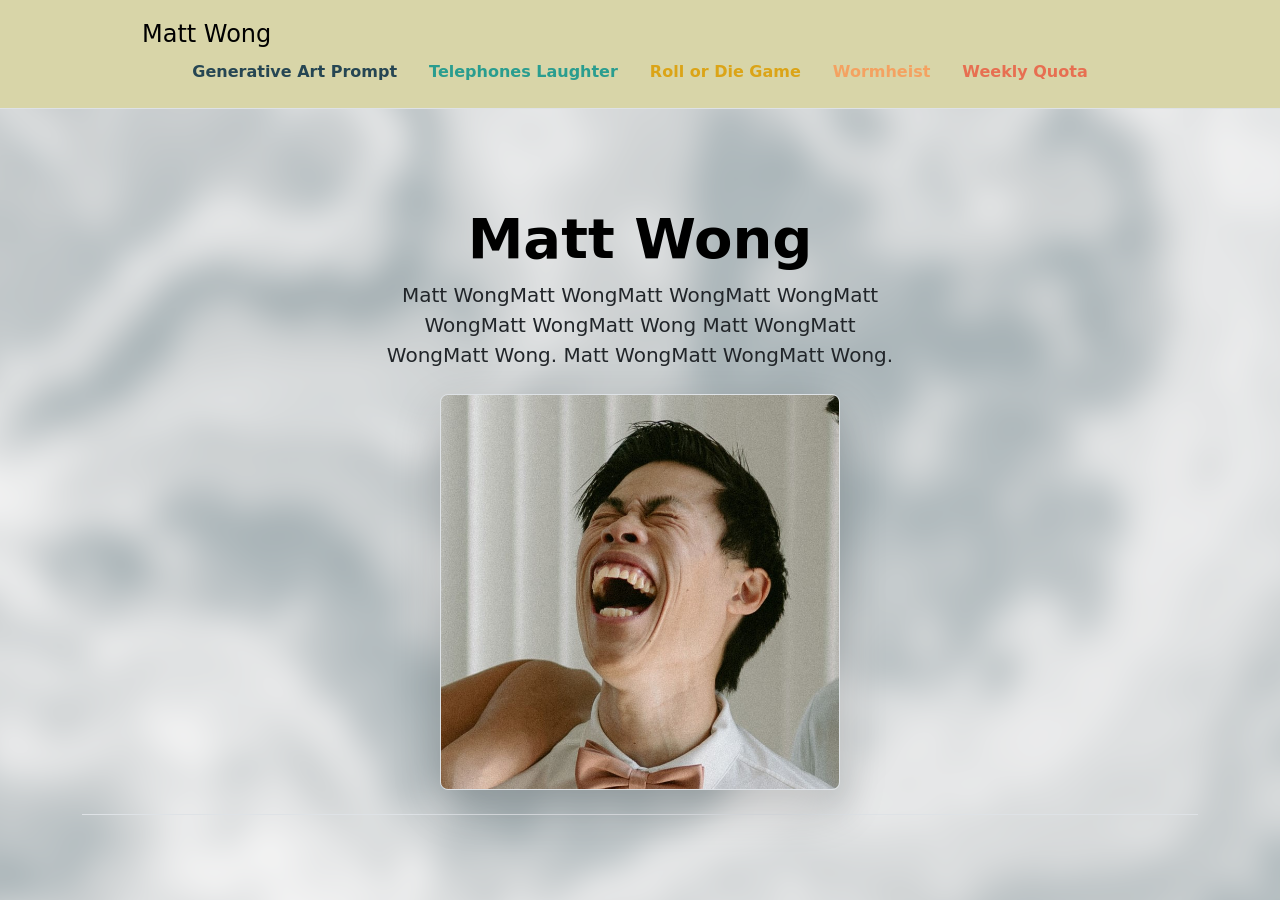
==== index.html @ 8191538a "More pages" ====
<!DOCTYPE html>
<html lang="en">
<head>
  <meta charset="UTF-8">
  <meta name="viewport" content="width=device-width, initial-scale=1.0">
  <title>My Starter Page</title>
  <!-- Link to your CSS (optional) -->
  <link rel="stylesheet" href="styles.css">
  <script src="
  https://cdn.jsdelivr.net/npm/bootstrap@5.3.3/dist/js/bootstrap.min.js
  "></script>
  <link href="
  https://cdn.jsdelivr.net/npm/bootstrap@5.3.3/dist/css/bootstrap.min.css
  " rel="stylesheet">  
  <!-- Favicon (optional) -->
  <link rel="icon" type="image/png" href="favicon.png">
</head>
<body class="page-home">
  <div class="home-bg" aria-hidden="true">
    <div class="home-bg__media"></div>
  </div>

  <div class="container page-home__content">
    <header class="site-header d-flex flex-wrap justify-content-center py-3 mb-4 border-bottom">
      <a href="index.html" class="d-flex align-items-center mb-3 mb-md-0 me-md-auto link-body-emphasis text-decoration-none">
        <svg class="bi me-2" width="40" height="32"><use xlink:href="#bootstrap"></use></svg>
        <span class="fs-4">Matt Wong</span>
      </a>

      <ul class="nav nav-pills">
        <li class="nav-item"><a href="generative-art-prompt.html" class="nav-link">Generative Art Prompt</a></li>
        <li class="nav-item"><a href="telephones-laughter.html" class="nav-link">Telephones Laughter</a></li>
        <li class="nav-item"><a href="roll-or-die-game.html" class="nav-link">Roll or Die Game</a></li>
        <li class="nav-item"><a href="wormheist.html" class="nav-link">Wormheist</a></li>
        <li class="nav-item"><a href="weekly-quota.html" class="nav-link">Weekly Quota</a></li>
      </ul>
    </header>

    <div class="px-4 pt-5 my-5 text-center border-bottom">
      <h1 class="display-4 fw-bold text-body-emphasis">Matt Wong</h1>
      <div class="col-lg-6 mx-auto">
        <p class="lead mb-4">Matt WongMatt WongMatt WongMatt WongMatt WongMatt WongMatt Wong Matt WongMatt WongMatt Wong. Matt WongMatt WongMatt Wong.</p>
      </div>
      <div class="container px-5">
        <img src="assets/MattLaughing.jpg" class="img-fluid border rounded-3 shadow-lg mb-4" alt="Example image" width="400" height="400" loading="lazy">
      </div>
    </div>
  </div>
---- styles.css ----
/* Home: blurred, zoomed background with slow diagonal pan */
.page-home {
  min-height: 100vh;
}

.home-bg {
  position: fixed;
  inset: 0;
  z-index: 0;
  overflow: hidden;
  pointer-events: none;
}

.home-bg__media {
  position: absolute;
  inset: -12%;
  background-image: url("assets/mike-hindle-C6AUqGSAsmg-unsplash.jpg");
  background-size: cover;
  background-position: center;
  filter: blur(14px);
  transform: scale(1.18);
  animation: home-bg-drift 90s ease-in-out infinite alternate;
  will-change: transform;
}

.home-bg::after {
  content: "";
  position: absolute;
  inset: 0;
  background: rgba(255, 255, 255, 0.62);
}

.page-home__content {
  position: relative;
  z-index: 1;
}

@keyframes home-bg-drift {
  from {
    transform: scale(1.15) translate(0%, 0%);
  }

  to {
    transform: scale(1.28) translate(-5%, -4%);
  }
}

@media (prefers-reduced-motion: reduce) {
  .home-bg__media {
    animation: none;
    transform: scale(1.2);
  }
}

/* Site header + nav tab colors */
.site-header {
  background: #d8d5a8;
  position: relative;
  z-index: 2;
}

.container > .site-header {
  width: 100vw;
  max-width: 100vw;
  margin-left: calc(50% - 50vw);
  margin-right: calc(50% - 50vw);
  padding-left: calc(50vw - 50% + var(--bs-gutter-x, 1.5rem) * 0.5);
  padding-right: calc(50vw - 50% + var(--bs-gutter-x, 1.5rem) * 0.5);
}

.site-header .nav-pills .nav-item:nth-child(1) .nav-link {
  --nav-tab-color: #264653;
}

.site-header .nav-pills .nav-item:nth-child(2) .nav-link {
  --nav-tab-color: #2a9d8f;
}

.site-header .nav-pills .nav-item:nth-child(3) .nav-link {
  --nav-tab-color: #dba417;
}

.site-header .nav-pills .nav-item:nth-child(4) .nav-link {
  --nav-tab-color: #f4a261;
}

.site-header .nav-pills .nav-item:nth-child(5) .nav-link {
  --nav-tab-color: #e76f51;
}

.site-header .nav-pills .nav-link {
  color: var(--nav-tab-color);
  font-weight: 600;
}

.site-header .nav-pills .nav-link:hover,
.site-header .nav-pills .nav-link:focus {
  color: var(--nav-tab-color);
  background-color: color-mix(in srgb, var(--nav-tab-color) 16%, transparent);
}

.site-header .nav-pills .nav-link.active {
  color: var(--nav-tab-color);
  background-color: color-mix(in srgb, var(--nav-tab-color) 22%, transparent);
}

/* Sub-page prose content */
.page-content {
  max-width: 42rem;
  margin: 0 auto;
  padding: 2rem 1rem 4rem;
}

.page-content .page-title {
  font-size: 1.75rem;
  font-weight: 700;
  letter-spacing: -0.02em;
  margin-bottom: 0.5rem;
}

.page-content .page-subtitle {
  color: var(--bs-secondary-color);
  font-size: 1.05rem;
  margin-bottom: 2.5rem;
  padding-bottom: 1.5rem;
  border-bottom: 1px solid var(--bs-border-color);
}

.page-content .prose {
  color: var(--bs-body-color);
  font-size: 1.0625rem;
  line-height: 1.75;
}

.page-content .prose p {
  margin-bottom: 1.35rem;
  text-align: justify;
  hyphens: auto;
}

.page-content .prose p:first-of-type {
  font-size: 1.125rem;
  line-height: 1.8;
  color: var(--bs-emphasis-color);
}

.page-content .prose p:last-child {
  margin-bottom: 0;
}

.page-content .prose .drop-cap::first-letter {
  float: left;
  font-size: 3.25rem;
  line-height: 1;
  font-weight: 700;
  margin: 0.05em 0.12em 0 0;
  color: var(--bs-primary);
}

.page-content .prose blockquote {
  margin: 2rem 0;
  padding: 1rem 1.25rem;
  border-left: 3px solid var(--bs-primary);
  background: var(--bs-tertiary-bg);
  border-radius: 0 0.375rem 0.375rem 0;
  font-style: italic;
  color: var(--bs-secondary-color);
}

.page-content .prose blockquote p {
  margin-bottom: 0;
  text-align: left;
}

.page-content--wide {
  max-width: 56rem;
}

.page-content .prose .project-grid {
  display: grid;
  grid-template-columns: repeat(auto-fill, minmax(10rem, 1fr));
  gap: 2rem 1.5rem;
  margin: 0;
  perspective: 1200px;
}

.page-content .prose .project-item {
  display: flex;
  flex-direction: column;
  align-items: center;
  gap: 0.75rem;
  text-decoration: none;
  color: inherit;
  perspective: 900px;
}

.page-content .prose .project-art {
  position: relative;
  width: 100%;
  aspect-ratio: 1;
  display: flex;
  align-items: center;
  justify-content: center;
  border-radius: 0.25rem;
  overflow: hidden;
  box-shadow:
    0 0.25rem 0.5rem rgba(0, 0, 0, 0.12),
    0 0.75rem 1.5rem rgba(0, 0, 0, 0.08);
  transform-style: preserve-3d;
  backface-visibility: hidden;
  transition: transform 0.5s cubic-bezier(0.23, 1, 0.32, 1), box-shadow 0.45s ease;
}

@keyframes project-art-float-y {
  0%, 100% {
    transform: rotateY(-15deg) translateY(-3px);
  }

  50% {
    transform: rotateY(15deg) translateY(-7px);
  }
}

.page-content .prose .project-item:hover .project-art {
  animation: project-art-float-y 2.4s ease-in-out infinite;
  box-shadow:
    0 0.5rem 1rem rgba(0, 0, 0, 0.16),
    0 1.25rem 2.5rem rgba(0, 0, 0, 0.14);
}

.page-content .prose .project-art__icon {
  font-size: 2.75rem;
  line-height: 1;
  z-index: 1;
  transition: transform 0.45s cubic-bezier(0.23, 1, 0.32, 1);
}

.page-content .prose .project-item:hover .project-art__icon {
  transform: scale(1.08);
}

.page-content .prose .project-art__shine {
  position: absolute;
  inset: 0;
  background: linear-gradient(
    115deg,
    transparent 35%,
    rgba(255, 255, 255, 0.55) 50%,
    transparent 65%
  );
  transform: translateX(-120%) skewX(-12deg);
  transition: transform 0.65s cubic-bezier(0.23, 1, 0.32, 1);
  pointer-events: none;
}

.page-content .prose .project-item:hover .project-art__shine {
  transform: translateX(120%) skewX(-12deg);
}

.page-content .prose .project-art--phones {
  background: linear-gradient(135deg, #667eea 0%, #764ba2 100%);
}

.page-content .prose .project-art--painting {
  background: linear-gradient(135deg, #f093fb 0%, #f5576c 100%);
}

.page-content .prose .project-art--music {
  background: linear-gradient(135deg, #4facfe 0%, #00f2fe 100%);
}

.page-content .prose .project-art--eink {
  background: linear-gradient(135deg, #43e97b 0%, #38f9d7 100%);
}

.page-content .prose .project-art--garage {
  background: linear-gradient(135deg, #fa709a 0%, #fee140 100%);
}

.page-content .prose .project-title {
  margin: 0;
  padding: 0;
  font-size: 0.875rem;
  font-weight: 600;
  line-height: 1.35;
  text-align: center;
  hyphens: none;
  max-width: 100%;
}

/* Generative art page: canvas layout */
.art-page-section {
  padding: 1rem 0 2rem;
}

.art-page-section .canvas-wrapper {
  display: flex;
  justify-content: center;
  margin-bottom: 3rem;
}

.art-page-section .canvas-host {
  display: flex;
  justify-content: center;
  width: 100%;
}

.art-page-section .canvas-stage {
  position: relative;
  display: inline-block;
  max-width: 100%;
  line-height: 0;
}

.art-page-section .canvas-stage canvas {
  display: block;
  max-width: 100%;
  height: auto;
}

.canvas-loading {
  position: absolute;
  inset: 0;
  display: flex;
  align-items: center;
  justify-content: center;
  background: rgba(248, 249, 250, 0.96);
  backdrop-filter: blur(4px);
  z-index: 10;
  line-height: normal;
  pointer-events: none;
  transition: opacity 0.35s ease, visibility 0.35s ease;
}

.canvas-loading.is-hidden {
  display: none !important;
}

.canvas-loading__label {
  font-size: 1.125rem;
  font-weight: 600;
  letter-spacing: 0.02em;
  color: var(--bs-emphasis-color);
}

.canvas-loading__dots span {
  animation: canvas-loading-dot 1.4s infinite;
  opacity: 0.2;
}

.canvas-loading__dots span:nth-child(2) {
  animation-delay: 0.2s;
}

.canvas-loading__dots span:nth-child(3) {
  animation-delay: 0.4s;
}

@keyframes canvas-loading-dot {
  0%, 80%, 100% {
    opacity: 0.2;
  }

  40% {
    opacity: 1;
  }
}
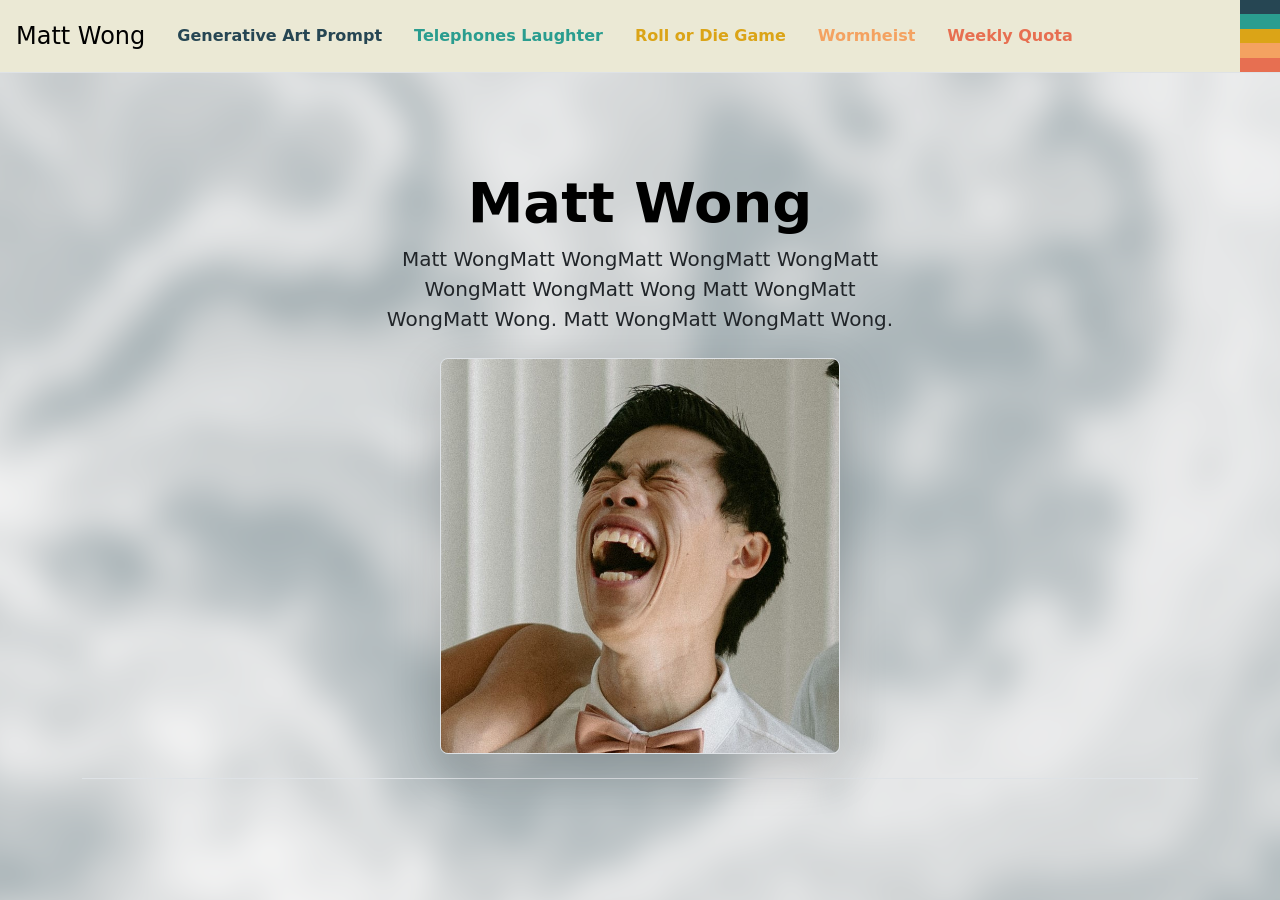
==== commit b2883bc3: "Taylor headers" ====
--- a/index.html
+++ b/index.html
@@ -21,19 +21,27 @@
   </div>
 
   <div class="container page-home__content">
-    <header class="site-header d-flex flex-wrap justify-content-center py-3 mb-4 border-bottom">
-      <a href="index.html" class="d-flex align-items-center mb-3 mb-md-0 me-md-auto link-body-emphasis text-decoration-none">
-        <svg class="bi me-2" width="40" height="32"><use xlink:href="#bootstrap"></use></svg>
+    <header class="site-header d-flex flex-wrap align-items-center justify-content-between mb-4 border-bottom px-0">
+      <a class="d-flex align-items-center link-body-emphasis text-decoration-none ps-3 py-3">
         <span class="fs-4">Matt Wong</span>
       </a>
-
-      <ul class="nav nav-pills">
+    
+      <ul class="nav nav-pills mx-3 py-3">
         <li class="nav-item"><a href="generative-art-prompt.html" class="nav-link">Generative Art Prompt</a></li>
         <li class="nav-item"><a href="telephones-laughter.html" class="nav-link">Telephones Laughter</a></li>
         <li class="nav-item"><a href="roll-or-die-game.html" class="nav-link">Roll or Die Game</a></li>
         <li class="nav-item"><a href="wormheist.html" class="nav-link">Wormheist</a></li>
         <li class="nav-item"><a href="weekly-quota.html" class="nav-link">Weekly Quota</a></li>
       </ul>
+    
+      <!-- Horizontal Rows Container Flush Right -->
+      <div class="d-flex flex-column ms-auto align-self-stretch" style="width: 40px;">
+        <div class="flex-fill" style="background-color: var(--nav-tab-color-1);"></div>
+        <div class="flex-fill" style="background-color: var(--nav-tab-color-2);"></div>
+        <div class="flex-fill" style="background-color: var(--nav-tab-color-3);"></div>
+        <div class="flex-fill" style="background-color: var(--nav-tab-color-4);"></div>
+        <div class="flex-fill" style="background-color: var(--nav-tab-color-5);"></div>
+      </div>
     </header>
 
     <div class="px-4 pt-5 my-5 text-center border-bottom">
--- a/styles.css
+++ b/styles.css
@@ -19,7 +19,7 @@
   background-position: center;
   filter: blur(14px);
   transform: scale(1.18);
-  animation: home-bg-drift 90s ease-in-out infinite alternate;
+  animation: home-bg-drift 60s ease-in-out infinite alternate;
   will-change: transform;
 }
 
@@ -41,20 +41,13 @@
   }
 
   to {
-    transform: scale(1.28) translate(-5%, -4%);
-  }
-}
-
-@media (prefers-reduced-motion: reduce) {
-  .home-bg__media {
-    animation: none;
-    transform: scale(1.2);
+    transform: scale(4) translate(-5%, -4%);
   }
 }
 
 /* Site header + nav tab colors */
 .site-header {
-  background: #d8d5a8;
+  background: #ebe9d5;
   position: relative;
   z-index: 2;
 }
@@ -66,6 +59,14 @@
   margin-right: calc(50% - 50vw);
   padding-left: calc(50vw - 50% + var(--bs-gutter-x, 1.5rem) * 0.5);
   padding-right: calc(50vw - 50% + var(--bs-gutter-x, 1.5rem) * 0.5);
+}
+
+:root {
+  --nav-tab-color-1: #264653;
+  --nav-tab-color-2: #2a9d8f;
+  --nav-tab-color-3: #dba417;
+  --nav-tab-color-4: #f4a261;
+  --nav-tab-color-5: #e76f51;
 }
 
 .site-header .nav-pills .nav-item:nth-child(1) .nav-link {
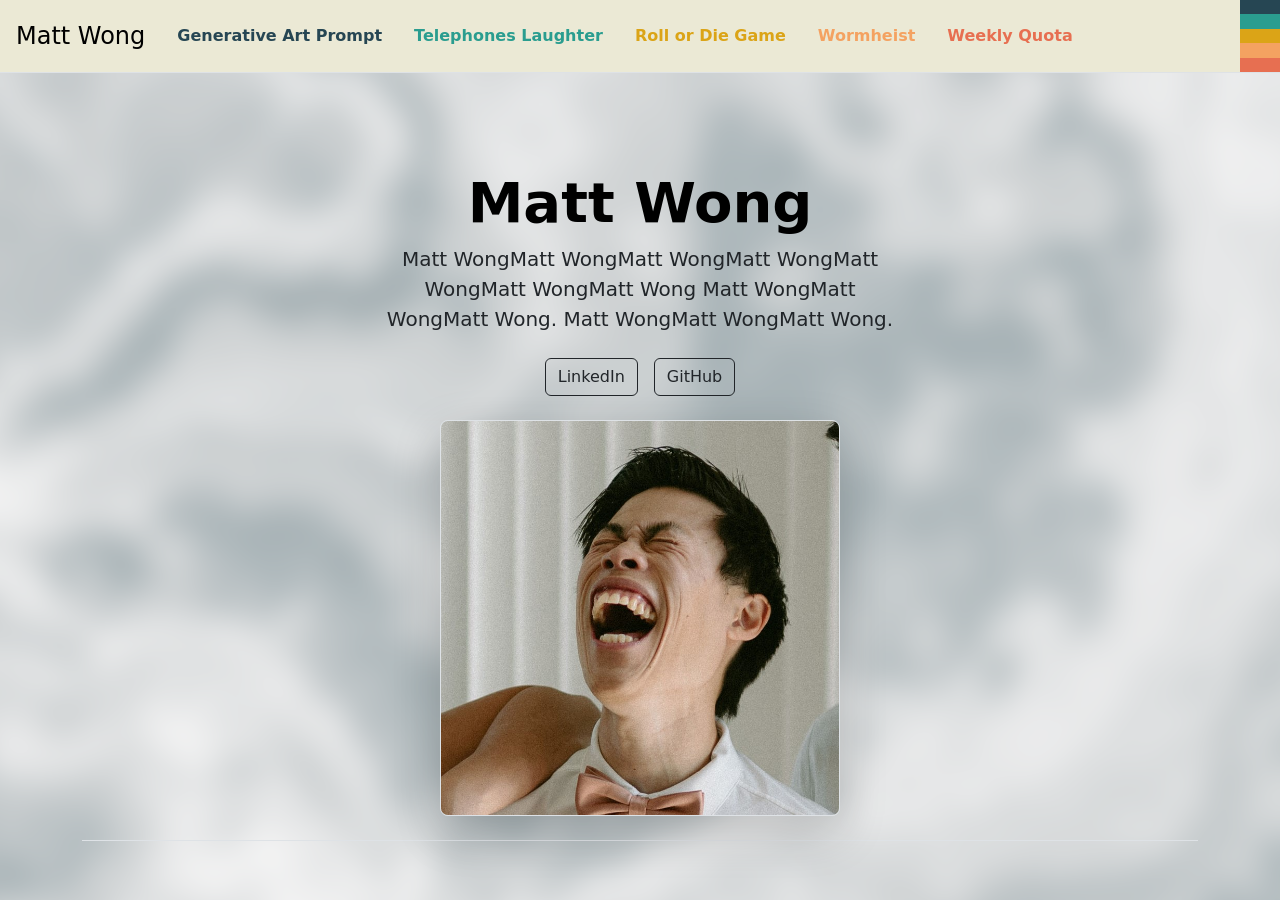
==== commit 81cca56d: "Add LinkedIn and GitHub links to home page Co-Authored-By: Claude Opus 5.5 <noreply@anthropic.com>" ====
--- a/index.html
+++ b/index.html
@@ -48,6 +48,10 @@
       <h1 class="display-4 fw-bold text-body-emphasis">Matt Wong</h1>
       <div class="col-lg-6 mx-auto">
         <p class="lead mb-4">Matt WongMatt WongMatt WongMatt WongMatt WongMatt WongMatt Wong Matt WongMatt WongMatt Wong. Matt WongMatt WongMatt Wong.</p>
+        <div class="d-flex justify-content-center gap-3 mb-4">
+          <a href="https://www.linkedin.com/in/matt-wong/" class="btn btn-outline-dark" target="_blank" rel="noopener noreferrer">LinkedIn</a>
+          <a href="https://github.com/matt-wong" class="btn btn-outline-dark" target="_blank" rel="noopener noreferrer">GitHub</a>
+        </div>
       </div>
       <div class="container px-5">
         <img src="assets/MattLaughing.jpg" class="img-fluid border rounded-3 shadow-lg mb-4" alt="Example image" width="400" height="400" loading="lazy">
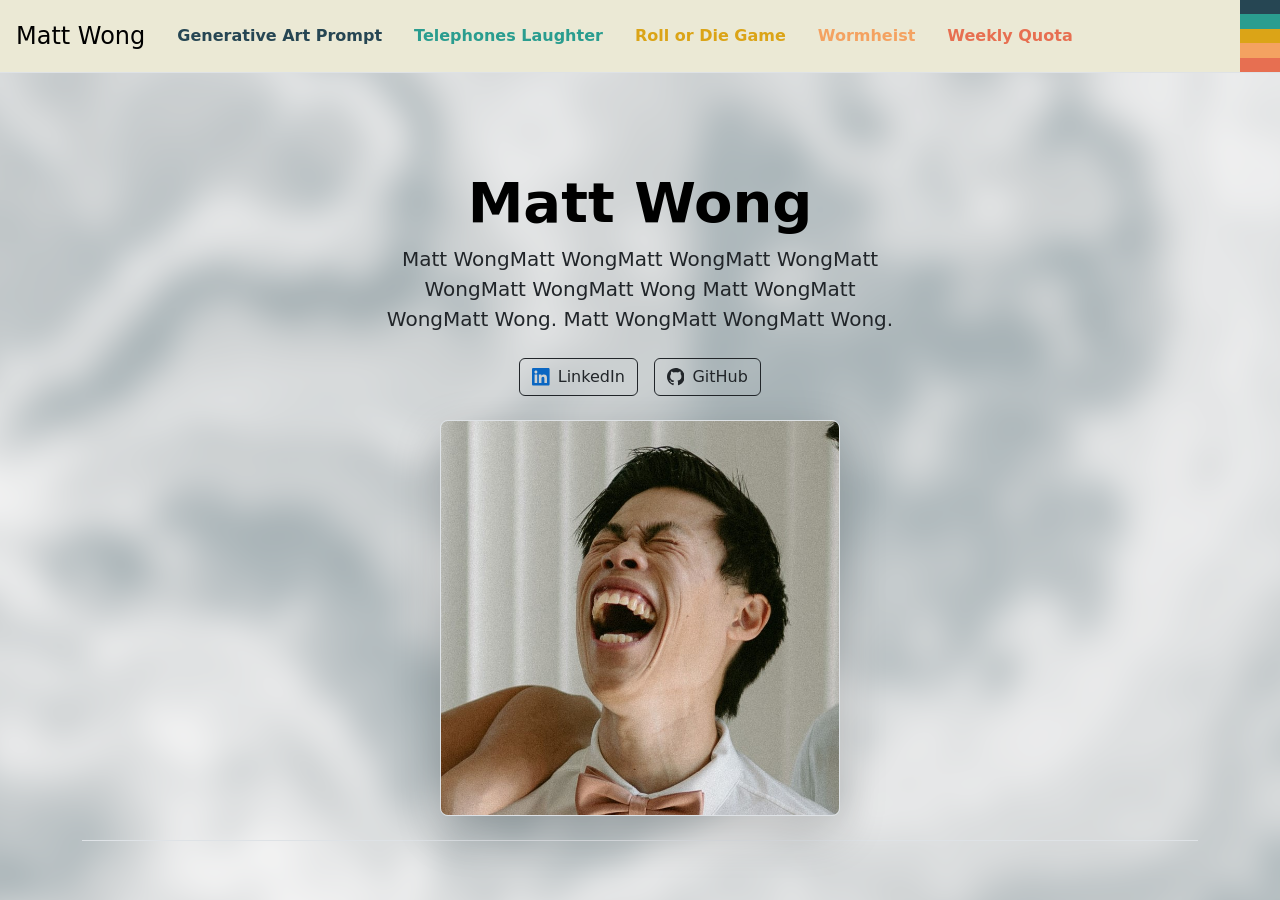
==== commit 13bf4e93: "Add official LinkedIn/GitHub logos and project GitHub links Co-Authored-By: Claude Opus 5.5 <noreply" ====
--- a/index.html
+++ b/index.html
@@ -49,8 +49,8 @@
       <div class="col-lg-6 mx-auto">
         <p class="lead mb-4">Matt WongMatt WongMatt WongMatt WongMatt WongMatt WongMatt Wong Matt WongMatt WongMatt Wong. Matt WongMatt WongMatt Wong.</p>
         <div class="d-flex justify-content-center gap-3 mb-4">
-          <a href="https://www.linkedin.com/in/matt-wong/" class="btn btn-outline-dark" target="_blank" rel="noopener noreferrer">LinkedIn</a>
-          <a href="https://github.com/matt-wong" class="btn btn-outline-dark" target="_blank" rel="noopener noreferrer">GitHub</a>
+          <a href="https://www.linkedin.com/in/matt-wong/" class="btn btn-outline-dark d-inline-flex align-items-center gap-2" target="_blank" rel="noopener noreferrer"><svg class="brand-icon" viewBox="0 0 24 24" aria-hidden="true"><path fill="#0A66C2" d="M20.447 20.452h-3.554v-5.569c0-1.328-.027-3.037-1.852-3.037-1.853 0-2.136 1.445-2.136 2.939v5.667H9.351V9h3.414v1.561h.046c.477-.73 1.637-1.601 3.37-1.601 3.601 0 4.267 2.37 4.267 4.892v6.29zM5.337 7.433c-1.144 0-2.063-.926-2.063-2.065 0-1.138.92-2.063 2.063-2.063 1.14 0 2.064.925 2.064 2.063 0 1.139-.925 2.065-2.064 2.065zm1.782 13.019H3.555V9h3.564v11.452zM22.225 0H1.771C.792 0 0 .774 0 1.729v20.542C0 23.227.792 24 1.771 24h20.451C23.2 24 24 23.227 24 22.271V1.729C24 .774 23.2 0 22.222 0h.003z"/></svg>LinkedIn</a>
+          <a href="https://github.com/matt-wong" class="btn btn-outline-dark d-inline-flex align-items-center gap-2" target="_blank" rel="noopener noreferrer"><svg class="brand-icon" viewBox="0 0 16 16" aria-hidden="true"><path fill="currentColor" d="M8 0C3.58 0 0 3.58 0 8c0 3.54 2.29 6.53 5.47 7.59.4.07.55-.17.55-.38 0-.19-.01-.82-.01-1.49-2.01.37-2.53-.49-2.69-.94-.09-.23-.48-.94-.82-1.13-.28-.15-.68-.52-.01-.53.63-.01 1.08.58 1.23.82.72 1.21 1.87.87 2.33.66.07-.52.28-.87.51-1.07-1.78-.2-3.64-.89-3.64-3.95 0-.87.31-1.59.82-2.15-.08-.2-.36-1.02.08-2.12 0 0 .67-.21 2.2.82.64-.18 1.32-.27 2-.27.68 0 1.36.09 2 .27 1.53-1.04 2.2-.82 2.2-.82.44 1.1.16 1.92.08 2.12.51.56.82 1.27.82 2.15 0 3.07-1.87 3.75-3.65 3.95.29.25.54.73.54 1.48 0 1.07-.01 1.93-.01 2.2 0 .21.15.46.55.38A8.013 8.013 0 0016 8c0-4.42-3.58-8-8-8z"/></svg>GitHub</a>
         </div>
       </div>
       <div class="container px-5">
--- a/styles.css
+++ b/styles.css
@@ -366,3 +366,9 @@
     opacity: 1;
   }
 }
+
+.brand-icon {
+  width: 1.1em;
+  height: 1.1em;
+  flex-shrink: 0;
+}
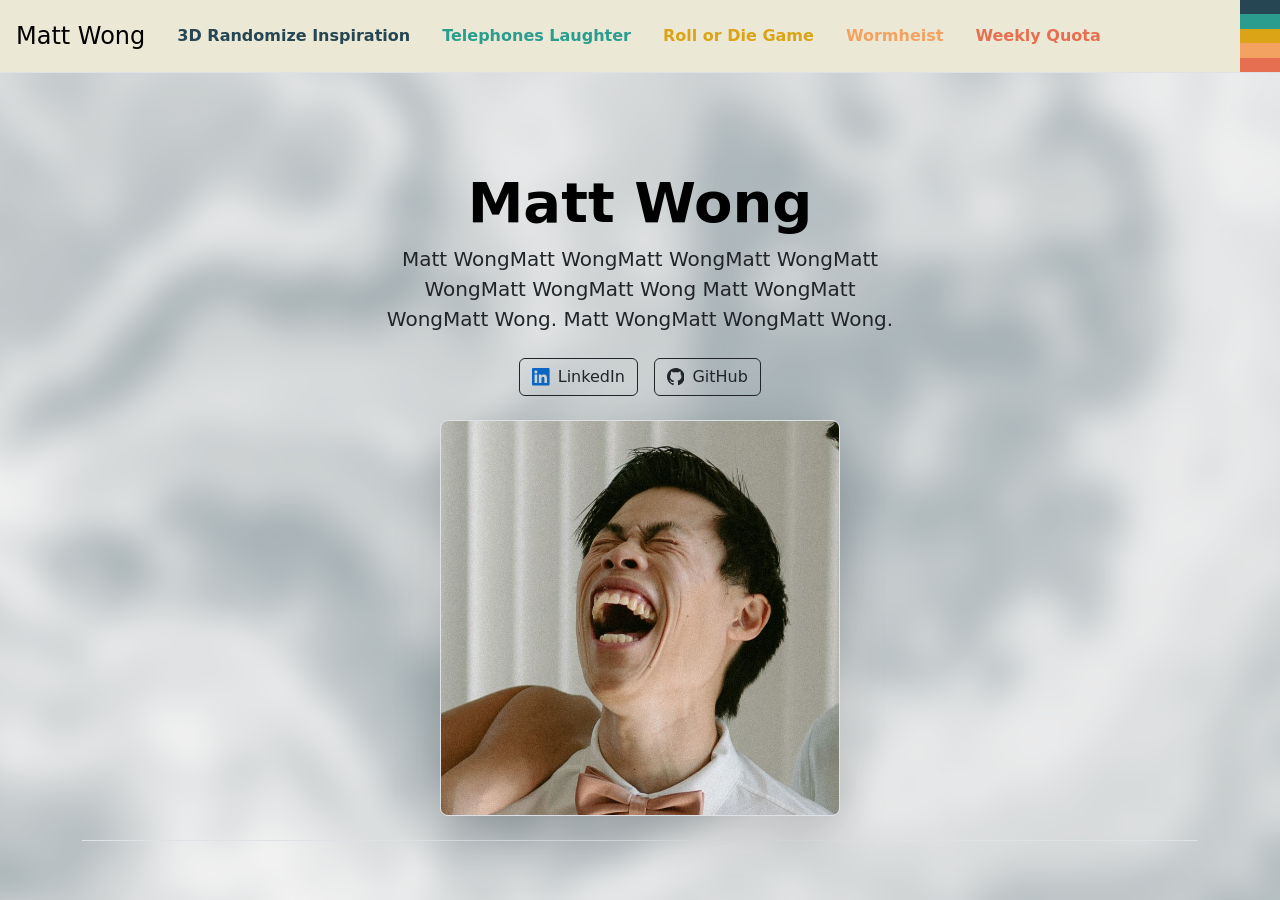
==== commit ac8309ad: "Rename Generative Art Prompt to 3D Randomize Inspiration Co-Authored-By: Claude Opus 5.5 <noreply@an" ====
--- a/index.html
+++ b/index.html
@@ -27,7 +27,7 @@
       </a>
     
       <ul class="nav nav-pills mx-3 py-3">
-        <li class="nav-item"><a href="generative-art-prompt.html" class="nav-link">Generative Art Prompt</a></li>
+        <li class="nav-item"><a href="generative-art-prompt.html" class="nav-link">3D Randomize Inspiration</a></li>
         <li class="nav-item"><a href="telephones-laughter.html" class="nav-link">Telephones Laughter</a></li>
         <li class="nav-item"><a href="roll-or-die-game.html" class="nav-link">Roll or Die Game</a></li>
         <li class="nav-item"><a href="wormheist.html" class="nav-link">Wormheist</a></li>
@@ -35,12 +35,14 @@
       </ul>
     
       <!-- Horizontal Rows Container Flush Right -->
-      <div class="d-flex flex-column ms-auto align-self-stretch" style="width: 40px;">
-        <div class="flex-fill" style="background-color: var(--nav-tab-color-1);"></div>
-        <div class="flex-fill" style="background-color: var(--nav-tab-color-2);"></div>
-        <div class="flex-fill" style="background-color: var(--nav-tab-color-3);"></div>
-        <div class="flex-fill" style="background-color: var(--nav-tab-color-4);"></div>
-        <div class="flex-fill" style="background-color: var(--nav-tab-color-5);"></div>
+      <div class="nav-bars ms-auto align-self-stretch" aria-hidden="true">
+        <div class="nav-bars__track">
+          <div class="nav-bars__bar" style="background-color: var(--nav-tab-color-1);"></div>
+          <div class="nav-bars__bar" style="background-color: var(--nav-tab-color-2);"></div>
+          <div class="nav-bars__bar" style="background-color: var(--nav-tab-color-3);"></div>
+          <div class="nav-bars__bar" style="background-color: var(--nav-tab-color-4);"></div>
+          <div class="nav-bars__bar" style="background-color: var(--nav-tab-color-5);"></div>
+        </div>
       </div>
     </header>
 
@@ -58,3 +60,7 @@
       </div>
     </div>
   </div>
+
+  <script src="nav-bars.js"></script>
+</body>
+</html>
--- a/styles.css
+++ b/styles.css
@@ -28,6 +28,11 @@
   position: absolute;
   inset: 0;
   background: rgba(255, 255, 255, 0.62);
+}
+
+/* Project pages: tint the moving background with the page's nav colour */
+.page-tint .home-bg::after {
+  background: color-mix(in srgb, var(--page-color) 30%, rgba(255, 255, 255, 0.7));
 }
 
 .page-home__content {
@@ -306,17 +311,29 @@
   width: 100%;
 }
 
+/* Stage is sized to the 2:1 canvas: as wide as fits, but short enough to fit the
+   viewport below the header with some padding (--art-chrome). Sizing it up front
+   also keeps the loading overlay visible before p5 creates the canvas. */
 .art-page-section .canvas-stage {
+  --art-chrome: 9rem;
   position: relative;
-  display: inline-block;
-  max-width: 100%;
+  display: block;
+  width: min(1200px, 100%, (100vh - var(--art-chrome)) * 2);
+  width: min(1200px, 100%, (100dvh - var(--art-chrome)) * 2);
+  aspect-ratio: 2 / 1;
   line-height: 0;
+}
+
+/* Hide p5's default preload text; .canvas-loading replaces it */
+#p5_loading {
+  display: none;
 }
 
 .art-page-section .canvas-stage canvas {
   display: block;
-  max-width: 100%;
-  height: auto;
+  /* Override p5's inline 1200x600 size; p5 scales mouse input to match */
+  width: 100% !important;
+  height: 100% !important;
 }
 
 .canvas-loading {
@@ -372,3 +389,60 @@
   height: 1.1em;
   flex-shrink: 0;
 }
+
+/* Project pages: placeholder image + caption */
+.project-showcase {
+  display: flex;
+  flex-direction: column;
+  align-items: center;
+  padding: 1rem 0 2rem;
+}
+
+.project-placeholder {
+  width: 50%;
+  height: 50vh;
+  display: flex;
+  align-items: center;
+  justify-content: center;
+  background: var(--bs-tertiary-bg);
+  border: 2px dashed var(--bs-border-color);
+  border-radius: 0.25rem;
+  color: var(--bs-secondary-color);
+  font-weight: 600;
+}
+
+.project-caption {
+  width: 50%;
+  margin-top: 1rem;
+  text-align: center;
+  color: var(--bs-secondary-color);
+}
+
+@media (max-width: 576px) {
+  .project-placeholder,
+  .project-caption {
+    width: 100%;
+  }
+}
+
+/* Header colour bars: track of stacked bars translated by nav-bars.js */
+.nav-bars {
+  position: relative;
+  width: 40px;
+  overflow: hidden;
+}
+
+.nav-bars__track {
+  position: absolute;
+  inset: 0;
+  display: flex;
+  flex-direction: column;
+}
+
+.nav-bars__track.is-animating {
+  transition: transform 0.8s cubic-bezier(0.65, 0, 0.35, 1);
+}
+
+.nav-bars__bar {
+  flex: 0 0 20%;
+}
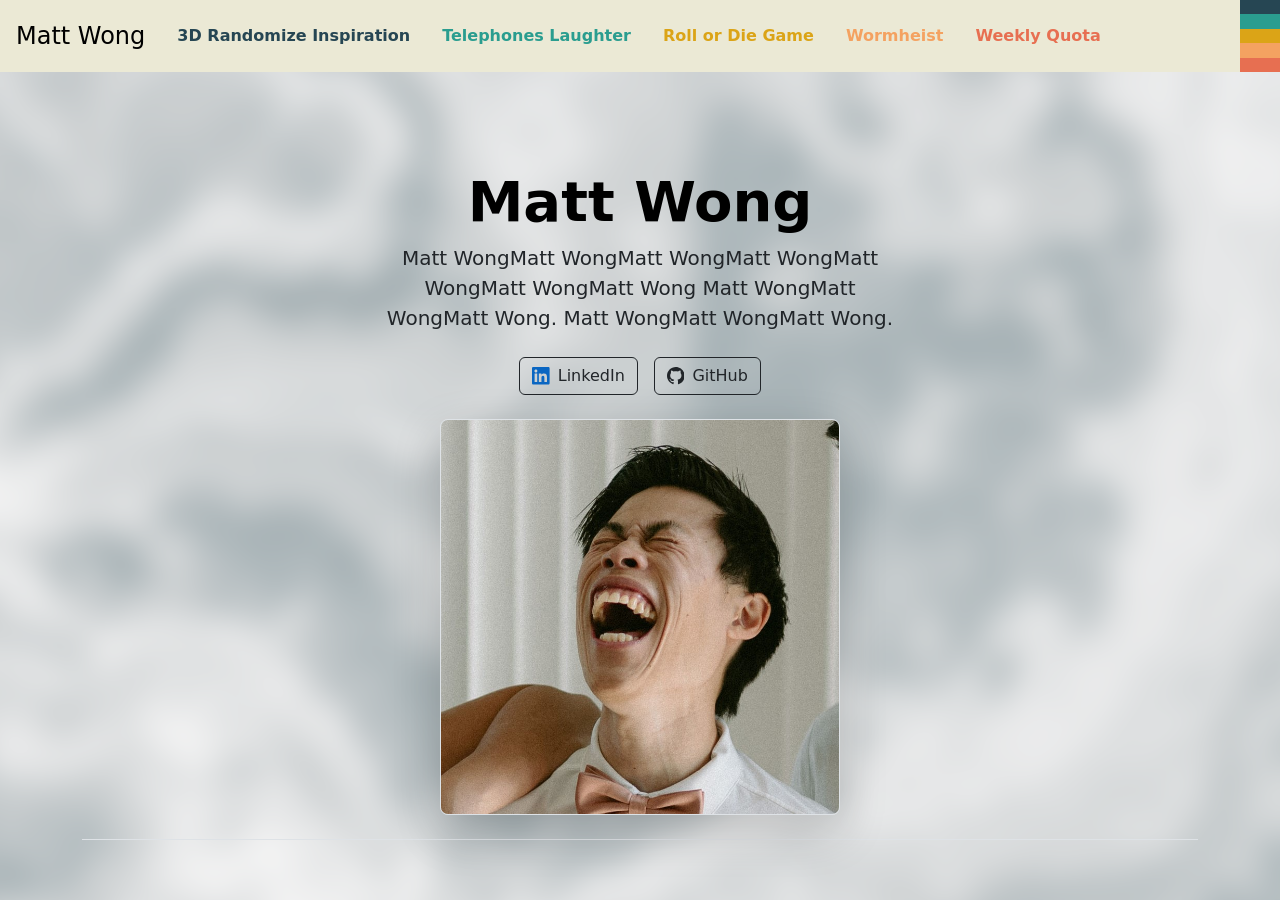
==== commit 59c7bb21: "Remove header bottom border under colour bars Co-Authored-By: Claude Opus 5.5 <noreply@anthropic.com" ====
--- a/index.html
+++ b/index.html
@@ -21,7 +21,7 @@
   </div>
 
   <div class="container page-home__content">
-    <header class="site-header d-flex flex-wrap align-items-center justify-content-between mb-4 border-bottom px-0">
+    <header class="site-header d-flex flex-wrap align-items-center justify-content-between mb-4 px-0">
       <a class="d-flex align-items-center link-body-emphasis text-decoration-none ps-3 py-3">
         <span class="fs-4">Matt Wong</span>
       </a>
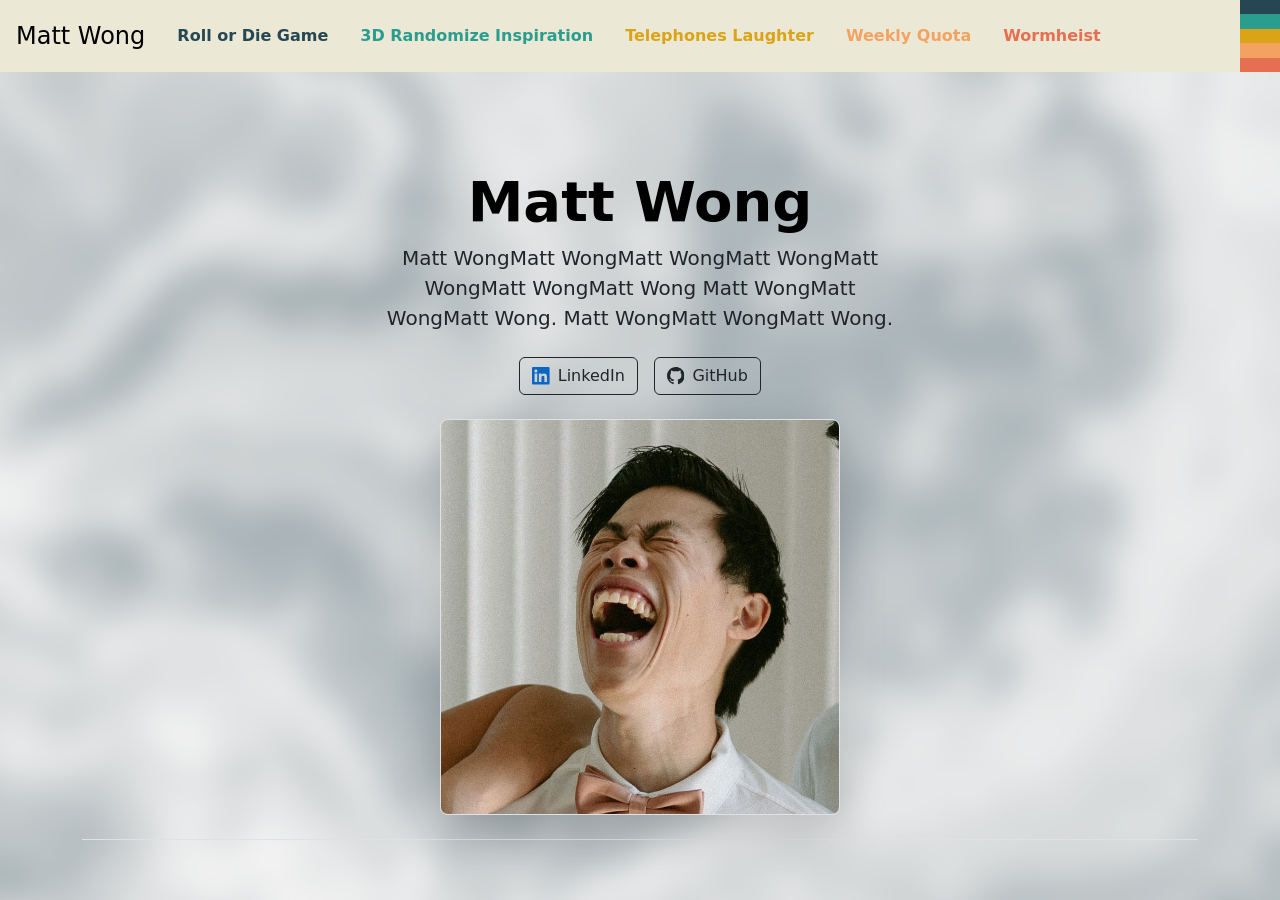
==== commit 5fe8ac6b: "Reorder nav tabs: Roll or Die, 3D Randomize, Telephones, Weekly Quota, Wormheist Co-Authored-By: Cla" ====
--- a/index.html
+++ b/index.html
@@ -27,11 +27,11 @@
       </a>
     
       <ul class="nav nav-pills mx-3 py-3">
+        <li class="nav-item"><a href="roll-or-die-game.html" class="nav-link">Roll or Die Game</a></li>
         <li class="nav-item"><a href="generative-art-prompt.html" class="nav-link">3D Randomize Inspiration</a></li>
         <li class="nav-item"><a href="telephones-laughter.html" class="nav-link">Telephones Laughter</a></li>
-        <li class="nav-item"><a href="roll-or-die-game.html" class="nav-link">Roll or Die Game</a></li>
+        <li class="nav-item"><a href="weekly-quota.html" class="nav-link">Weekly Quota</a></li>
         <li class="nav-item"><a href="wormheist.html" class="nav-link">Wormheist</a></li>
-        <li class="nav-item"><a href="weekly-quota.html" class="nav-link">Weekly Quota</a></li>
       </ul>
     
       <!-- Horizontal Rows Container Flush Right -->
--- a/styles.css
+++ b/styles.css
@@ -425,6 +425,113 @@
   }
 }
 
+/* Project pages: framed phone screenshot beside copy */
+.project-hero {
+  display: grid;
+  grid-template-columns: minmax(0, 15rem) minmax(0, 1fr);
+  gap: clamp(1.5rem, 5vw, 4rem);
+  align-items: center;
+  max-width: 52rem;
+  margin: 0 auto;
+  padding: 1rem 1rem 3rem;
+}
+
+.project-hero__copy {
+  display: grid;
+  gap: 1rem;
+  min-width: 0;
+}
+
+.project-hero__title {
+  font-weight: 800;
+  font-size: clamp(1.8rem, 4vw, 2.6rem);
+  line-height: 1;
+  margin: 0;
+}
+
+.project-hero__text {
+  max-width: 46ch;
+  margin: 0;
+  color: var(--bs-secondary-color);
+}
+
+.project-hero__links {
+  display: flex;
+  flex-wrap: wrap;
+  align-items: center;
+  gap: 0.5rem;
+}
+
+.project-hero__thumbs {
+  display: grid;
+  grid-template-columns: repeat(2, minmax(0, 7rem));
+  gap: 0.75rem;
+  margin-top: 0.5rem;
+}
+
+.project-hero__thumbs img {
+  width: 100%;
+  aspect-ratio: 837 / 2048;
+  object-fit: cover;
+  border-radius: 0.75rem;
+  box-shadow: 0 10px 24px -14px rgba(0, 0, 0, 0.5);
+}
+
+.phone-frame {
+  position: relative;
+  padding: 0.55rem;
+  background: #16181a;
+  border-radius: 2.1rem;
+  box-shadow: 0 24px 50px -20px rgba(60, 20, 10, 0.55), inset 0 0 0 2px #2c2f32;
+}
+
+.phone-frame img {
+  display: block;
+  width: 100%;
+  aspect-ratio: 837 / 2048;
+  object-fit: cover;
+  border-radius: 1.6rem;
+}
+
+.platform-badge {
+  display: inline-flex;
+  align-items: center;
+  gap: 0.45rem;
+  padding: 0.3rem 0.8rem 0.3rem 0.55rem;
+  border-radius: 999px;
+  background: rgba(61, 220, 132, 0.18);
+  color: #1b5e20;
+  font-size: 0.85rem;
+  font-weight: 600;
+}
+
+.platform-badge .brand-icon {
+  width: 1.25rem;
+  height: 1.25rem;
+  color: #3ddc84;
+}
+
+.platform-badge--unity {
+  background: rgba(33, 37, 41, 0.1);
+  color: #212529;
+}
+
+.platform-badge--unity .brand-icon {
+  color: #212529;
+}
+
+@media (max-width: 720px) {
+  .project-hero {
+    grid-template-columns: minmax(0, 1fr);
+  }
+
+  .project-hero .phone-frame {
+    width: 100%;
+    max-width: 13rem;
+    margin: 0 auto;
+  }
+}
+
 /* Header colour bars: track of stacked bars translated by nav-bars.js */
 .nav-bars {
   position: relative;
